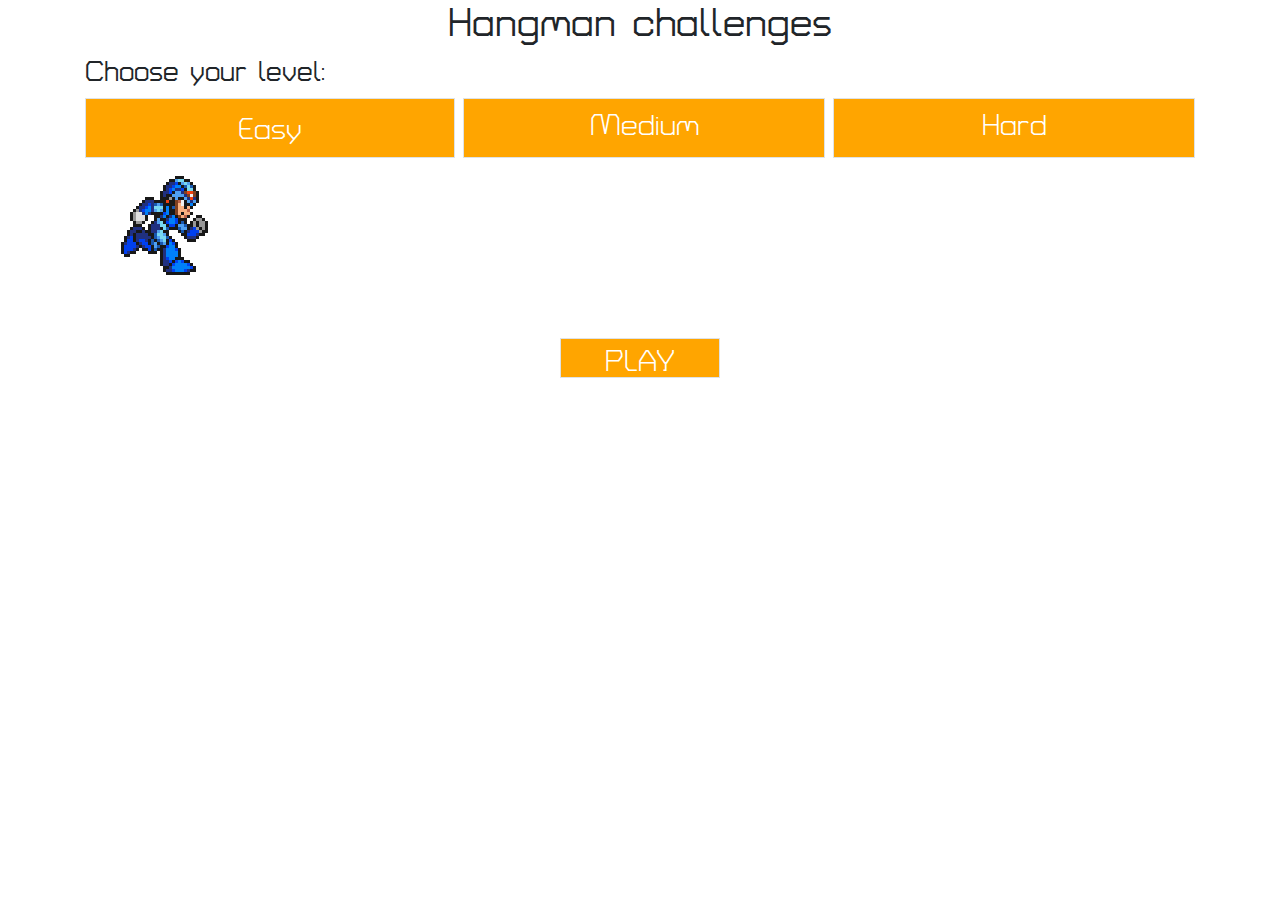
==== hangman2.html @ 10f0fee3 "add count, disabled button" ====
<!DOCTYPE html>
<html lang="en">

<head>
    <meta charset="UTF-8">
    <meta name="viewport" content="width=device-width, initial-scale=1.0">
    <meta http-equiv="X-UA-Compatible" content="ie=edge">

    <script src="https://code.jquery.com/jquery-3.4.1.min.js"
        integrity="sha256-CSXorXvZcTkaix6Yvo6HppcZGetbYMGWSFlBw8HfCJo=" crossorigin="anonymous"></script>

    <link
        href='https://fonts.googleapis.com/css?family=Turret+Road:200&text=Hangman%20Challenge&effect=font-effect-static'
        rel='stylesheet' type='text/css'>

    <link rel="stylesheet" href="https://stackpath.bootstrapcdn.com/bootstrap/4.3.1/css/bootstrap.min.css"
        integrity="sha384-ggOyR0iXCbMQv3Xipma34MD+dH/1fQ784/j6cY/iJTQUOhcWr7x9JvoRxT2MZw1T" crossorigin="anonymous">

    <link rel="stylesheet" href="hangman2_bootstrap.css">



    <title>Hangman fun game</title>

</head>


<body>
    <div class='container text-center'>
        <h1>Hangman challenges</h1>
    </div>

    <!-- game setting page -->

    <div id='game_setting'>
        <div class='container d-flex flex-column align-center'>
            <h3>Choose your level: </h3>

            <div class='container'>

                <div class='row'>
                    <div type='button' class='col text-center p-2 border level' id='easy'>
                        Easy
                    </div>
                    <div type='button' class='col text-center p-1 ml-2 border level' id='medium'>
                        Medium
                    </div>
                    <div type='button' class='col text-center p-1 ml-2 border level' id='hard'>
                        Hard
                    </div>
                </div>
            </div>

            <div class='container'>
                <img src='photos/Megamanx running-1.png.png'>
            </div>

            <div type='button' class='container text-center play mt-5 border' id='play_game_button'>
                PLAY
            </div>

        </div>


    </div>



    <!-- game container -->
    <div class='container' id='game_container' style="display:none">
        <div class='container animation border'>
            Box for the game animation
            <div id='count'></div>
            
        </div>

        <div class='container guessbox border'>

            <p id='chosen_word_display'>123</p>

        </div>

        <div class='container'>
            Display the alphabet collection
            <div class='row m-2'>
                <div class='col border text-center p-1 alphabet' id='id1'>A</div>
                <div class='col border text-center p-1 ml-1 alphabet'>B</div>
                <div class='col border text-center p-1 ml-1 alphabet'>C</div>
                <div class='col border text-center p-1 ml-1 alphabet'>D</div>
                <div class='col border text-center p-1 ml-1 alphabet'>E</div>
                <div class='col border text-center p-1 ml-1 alphabet'>F</div>
            </div>
            <div class='row m-2'>
                <div class='col border text-center p-1 alphabet'>G</div>
                <div class='col border text-center p-1 ml-1 alphabet'>H</div>
                <div class='col border text-center p-1 ml-1 alphabet'>I</div>
                <div class='col border text-center p-1 ml-1 alphabet'>J</div>
                <div class='col border text-center p-1 ml-1 alphabet'>K</div>
                <div class='col border text-center p-1 ml-1 alphabet'>L</div>
            </div>
            <div class='row m-2'>
                <div class='col border text-center p-1 alphabet'>M</div>
                <div class='col border text-center p-1 ml-1 alphabet'>N</div>
                <div class='col border text-center p-1 ml-1 alphabet'>O</div>
                <div class='col border text-center p-1 ml-1 alphabet'>P</div>
                <div class='col border text-center p-1 ml-1 alphabet'>Q</div>
                <div class='col border text-center p-1 ml-1 alphabet'>R</div>
            </div>
            <div class='row m-2'>
                <div class='col border text-center p-1 alphabet'>S</div>
                <div class='col border text-center p-1 ml-1 alphabet'>T</div>
                <div class='col border text-center p-1 ml-1 alphabet'>U</div>
                <div class='col border text-center p-1 ml-1 alphabet'>V</div>
                <div class='col border text-center p-1 ml-1 alphabet'>W</div>
                <div class='col border text-center p-1 ml-1 alphabet'>X</div>
            </div>
            <div class='row m-2'>
                <div class='col-2 border text-center p-1 alphabet'>Y</div>
                <div class='col-2 border text-center p-1 ml-1 alphabet'>Z</div>
            </div>
        </div>

        <div class='d-flex flex-row mb-2'>
            <div type='button' class='container text-center restart mt-5 border' id='restart_game_button'>
                Restart
            </div>

            <div type='button' class='container text-center refresh mt-5 border' id='refresh_game_button'>
                Refresh
            </div>

        </div>




    </div>


    </div>



    <script>

        /* get a word when player starts game
        https://www.wordsapi.com/#try
        https://developer.wordnik.com/docs#!/words/getRandomWord */

        /* how to read a txt file to Javascript ??? */

        let easy_word_list = ["able abc", "above abc", "abroad abc", "abuse abc"]
        let medium_word_list = ["abandon", "ability", "abortion", "absence", "absolute", "absorb"]
        let hard_word_list = ["absolutely", "academic"]
        let chosen_word = ''
        let hidden_word = ''

        let count = 0

        /*when users click on the level, get the min length varied from 5 , 8 and 13 for the API call
                default is 5 length*/
        let word_length = 5;

        $('#easy').click(function () {
            word_length = 5
        })

        $('#medium').click(function () {
            word_length = 7
        })

        $('#hard').click(function () {
            word_length = 13
        })

        /*after user choose level as easy, and click on play, generate a random word from the list easy*/
        function generate_word() {
            if (word_length = 5) {
                let random = Math.floor(Math.random() * easy_word_list.length) /*random between 0 and length*/
                chosen_word = easy_word_list[random].toLowerCase();
            } else if (word_length = 7) {
                let random = Math.floor(Math.random() * medium_word_list.length) /*random between 0 and length*/
                chosen_word = medium_word_list[random].toLowerCase();
            } else {
                let random = Math.floor(Math.random() * hard_word_list.length) /*random between 0 and length*/
                chosen_word = hard_word_list[random].toLowerCase();
            }
        }

        
        /* display the chosen word in the guess box  */
        function display_word() {
            hidden_word = chosen_word.replace(/\w/g, '_');
            $("#chosen_word_display").text(hidden_word)
        }

        /*when the button play is clicked, hidden the settting game page and display another page, choose the word*/

        $("#play_game_button").click(function () {
            $("#game_setting").hide();
            $("#game_container").show();
            generate_word();
            display_word();

            let new_hidden_word = [...hidden_word]

            console.log(new_hidden_word)

            $(".alphabet").click(function () {
                console.log(new_hidden_word)
                disabled = $(this).attr("disabled")   
                console.log(disabled)
    
                          

                if (count < 10) {

                    if (($(this).attr("disabled")) == undefined) {
                        count++;
                        $('#count').html(`<h1 id ='count'>${10 - count}</h1>`)
                    }
                    
                    $(this).css("background-color", "gray");
                    $(this).attr("disabled", true);
                    guess_letter = $(this).text().toLowerCase()

                    for (i = 0; i < chosen_word.length; i++) {
                        if (chosen_word[i] == guess_letter) {
                            new_hidden_word[i] = guess_letter
                        }
                    }
                    console.log(new_hidden_word)

                    $("#chosen_word_display").text(new_hidden_word.join(''))

                } else {
                    alert('You run out of guesses!')
                }




            })
        })

        $("#restart_game_button").click(function () {
            $("#game_setting").show();
            $("#game_container").hide()
        })

        $("#refresh_game_button").click(function () {
            generate_word();
            /* #avoid same word need to be done */
        })


        /*when user click on the letter, do the comparison with the chosen word*/













    </script>




    <script src="https://code.jquery.com/jquery-3.3.1.slim.min.js"
        integrity="sha384-q8i/X+965DzO0rT7abK41JStQIAqVgRVzpbzo5smXKp4YfRvH+8abtTE1Pi6jizo"
        crossorigin="anonymous"></script>
    <script src="https://cdnjs.cloudflare.com/ajax/libs/popper.js/1.14.7/umd/popper.min.js"
        integrity="sha384-UO2eT0CpHqdSJQ6hJty5KVphtPhzWj9WO1clHTMGa3JDZwrnQq4sF86dIHNDz0W1"
        crossorigin="anonymous"></script>
    <script src="https://stackpath.bootstrapcdn.com/bootstrap/4.3.1/js/bootstrap.min.js"
        integrity="sha384-JjSmVgyd0p3pXB1rRibZUAYoIIy6OrQ6VrjIEaFf/nJGzIxFDsf4x0xIM+B07jRM"
        crossorigin="anonymous"></script>

</body>


</html>
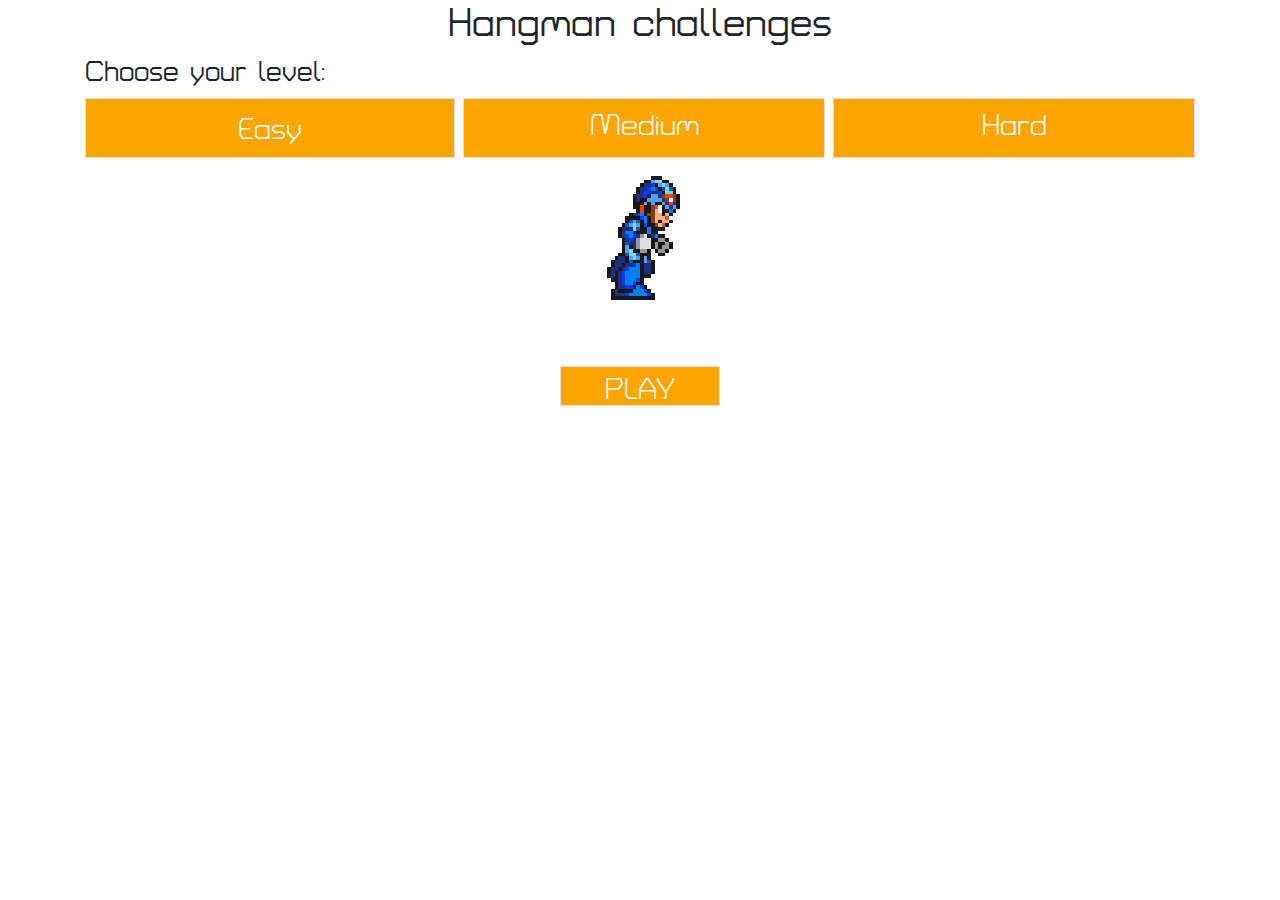
==== commit a686fbfa: "correct the counter times, put the sprite animation" ====
--- a/hangman2.html
+++ b/hangman2.html
@@ -51,8 +51,9 @@
                 </div>
             </div>
 
-            <div class='container'>
-                <img src='photos/Megamanx running-1.png.png'>
+            <div class='container text-center'>
+                <img src='photos/Megamanx running gif.gif'>
+
             </div>
 
             <div type='button' class='container text-center play mt-5 border' id='play_game_button'>
@@ -70,8 +71,13 @@
     <div class='container' id='game_container' style="display:none">
         <div class='container animation border'>
             Box for the game animation
-            <div id='count'></div>
-            
+            <div id='count'>
+                <h1>10 steps to die</h1>
+            </div>
+            <canvas id='canvas' width='1200' height='264'></canvas>
+            <button onclick="animate_1_step()">Move</button>
+            <button onclick="stopAnimate()">Stop</button>
+
         </div>
 
         <div class='container guessbox border'>
@@ -83,40 +89,40 @@
         <div class='container'>
             Display the alphabet collection
             <div class='row m-2'>
-                <div class='col border text-center p-1 alphabet' id='id1'>A</div>
-                <div class='col border text-center p-1 ml-1 alphabet'>B</div>
-                <div class='col border text-center p-1 ml-1 alphabet'>C</div>
-                <div class='col border text-center p-1 ml-1 alphabet'>D</div>
-                <div class='col border text-center p-1 ml-1 alphabet'>E</div>
-                <div class='col border text-center p-1 ml-1 alphabet'>F</div>
-            </div>
-            <div class='row m-2'>
-                <div class='col border text-center p-1 alphabet'>G</div>
-                <div class='col border text-center p-1 ml-1 alphabet'>H</div>
-                <div class='col border text-center p-1 ml-1 alphabet'>I</div>
-                <div class='col border text-center p-1 ml-1 alphabet'>J</div>
-                <div class='col border text-center p-1 ml-1 alphabet'>K</div>
-                <div class='col border text-center p-1 ml-1 alphabet'>L</div>
-            </div>
-            <div class='row m-2'>
-                <div class='col border text-center p-1 alphabet'>M</div>
-                <div class='col border text-center p-1 ml-1 alphabet'>N</div>
-                <div class='col border text-center p-1 ml-1 alphabet'>O</div>
-                <div class='col border text-center p-1 ml-1 alphabet'>P</div>
-                <div class='col border text-center p-1 ml-1 alphabet'>Q</div>
-                <div class='col border text-center p-1 ml-1 alphabet'>R</div>
-            </div>
-            <div class='row m-2'>
-                <div class='col border text-center p-1 alphabet'>S</div>
-                <div class='col border text-center p-1 ml-1 alphabet'>T</div>
-                <div class='col border text-center p-1 ml-1 alphabet'>U</div>
-                <div class='col border text-center p-1 ml-1 alphabet'>V</div>
-                <div class='col border text-center p-1 ml-1 alphabet'>W</div>
-                <div class='col border text-center p-1 ml-1 alphabet'>X</div>
-            </div>
-            <div class='row m-2'>
-                <div class='col-2 border text-center p-1 alphabet'>Y</div>
-                <div class='col-2 border text-center p-1 ml-1 alphabet'>Z</div>
+                <div class='col button active border text-center p-1 alphabet' id='id1'>A</div>
+                <div class='col button active border text-center p-1 ml-1 alphabet'>B</div>
+                <div class='col button active border text-center p-1 ml-1 alphabet'>C</div>
+                <div class='col button active border text-center p-1 ml-1 alphabet'>D</div>
+                <div class='col button active border text-center p-1 ml-1 alphabet'>E</div>
+                <div class='col button active border text-center p-1 ml-1 alphabet'>F</div>
+            </div>
+            <div class='row m-2'>
+                <div class='col button active border text-center p-1 alphabet'>G</div>
+                <div class='col button active border text-center p-1 ml-1 alphabet'>H</div>
+                <div class='col button active border text-center p-1 ml-1 alphabet'>I</div>
+                <div class='col button active border text-center p-1 ml-1 alphabet'>J</div>
+                <div class='col button active border text-center p-1 ml-1 alphabet'>K</div>
+                <div class='col button active border text-center p-1 ml-1 alphabet'>L</div>
+            </div>
+            <div class='row m-2'>
+                <div class='col button active border text-center p-1 alphabet'>M</div>
+                <div class='col button active border text-center p-1 ml-1 alphabet'>N</div>
+                <div class='col button active border text-center p-1 ml-1 alphabet'>O</div>
+                <div class='col button active border text-center p-1 ml-1 alphabet'>P</div>
+                <div class='col button active border text-center p-1 ml-1 alphabet'>Q</div>
+                <div class='col button active border text-center p-1 ml-1 alphabet'>R</div>
+            </div>
+            <div class='row m-2'>
+                <div class='col button active border text-center p-1 alphabet'>S</div>
+                <div class='col button active border text-center p-1 ml-1 alphabet'>T</div>
+                <div class='col button active border text-center p-1 ml-1 alphabet'>U</div>
+                <div class='col button active border text-center p-1 ml-1 alphabet'>V</div>
+                <div class='col button active border text-center p-1 ml-1 alphabet'>W</div>
+                <div class='col button active border text-center p-1 ml-1 alphabet'>X</div>
+            </div>
+            <div class='row m-2'>
+                <div class='col-2 button active border text-center p-1 alphabet'>Y</div>
+                <div class='col-2 button active border text-center p-1 ml-1 alphabet'>Z</div>
             </div>
         </div>
 
@@ -154,12 +160,12 @@
         let hard_word_list = ["absolutely", "academic"]
         let chosen_word = ''
         let hidden_word = ''
-
+        let new_hidden_word = ''
         let count = 0
+        let word_length = 5;
 
         /*when users click on the level, get the min length varied from 5 , 8 and 13 for the API call
                 default is 5 length*/
-        let word_length = 5;
 
         $('#easy').click(function () {
             word_length = 5
@@ -179,94 +185,189 @@
                 let random = Math.floor(Math.random() * easy_word_list.length) /*random between 0 and length*/
                 chosen_word = easy_word_list[random].toLowerCase();
             } else if (word_length = 7) {
-                let random = Math.floor(Math.random() * medium_word_list.length) /*random between 0 and length*/
+                let random = Math.floor(Math.random() * medium_word_list.length)
                 chosen_word = medium_word_list[random].toLowerCase();
             } else {
-                let random = Math.floor(Math.random() * hard_word_list.length) /*random between 0 and length*/
+                let random = Math.floor(Math.random() * hard_word_list.length)
                 chosen_word = hard_word_list[random].toLowerCase();
             }
         }
 
-        
+
         /* display the chosen word in the guess box  */
         function display_word() {
             hidden_word = chosen_word.replace(/\w/g, '_');
             $("#chosen_word_display").text(hidden_word)
         }
 
+        /*check results*/
+        function check_result(array) {
+            if (array.includes('_') == false) {
+                return true
+            } else {
+                return false
+            }
+        }
+
+
         /*when the button play is clicked, hidden the settting game page and display another page, choose the word*/
+        function play_game() {
+            new_hidden_word = [...hidden_word]
+
+            $(".alphabet").click(function () {
+
+                disabled = $(this).hasClass("active")
+
+                if (count < 10) {
+
+                    $(this).css("background-color", "gray");
+                    $(this).removeClass("active");
+                    $(this).addClass("inactive");
+                    guess_letter = $(this).text().toLowerCase()
+
+                    /* if (disabled == true) {
+                        if (chosen_word.includes(guess_letter) == false) {
+                            count++;
+                            $('#count').html(`<h1>${10 - count} steps to die</h1>`);
+                        }
+                    } */
+
+                    if (disabled == true && chosen_word.includes(guess_letter) == false) {
+                            count++;
+                            $('#count').html(`<h1>${10 - count} steps to die</h1>`);
+                            animate_1_step();
+                    }
+
+                    for (i = 0; i < chosen_word.length; i++) {
+                        if (chosen_word[i] == guess_letter) {
+                            new_hidden_word[i] = guess_letter
+                        }
+                    }
+
+                    $("#chosen_word_display").text(new_hidden_word.join(''))
+
+                    if (check_result(new_hidden_word) == true) {
+                        alert('You have guessed it right bitch!');
+                        new_hidden_word = '';
+                    }
+
+                } else {
+                    $('#count').html(`<h1>Sorry to see you die bitch</h1>`);
+                    alert('Die in hell!');
+                }
+
+            }
+            )
+
+        }
+
+        function reset_game() {
+            count = 0;
+            $('#count').html(`<h1>${10 - count} times</h1>`);
+            chosen_word = '';
+            hidden_word = '';
+
+            $(".alphabet").each(function () {
+                console.log('each')
+                if ($(this).hasClass('inactive') == true) {
+                    $(this).css("background-color", "orange");
+                    $(this).removeClass('inactive')
+                    $(this).addClass('active')
+                }
+            })
+
+        }
+
 
         $("#play_game_button").click(function () {
             $("#game_setting").hide();
             $("#game_container").show();
             generate_word();
             display_word();
-
-            let new_hidden_word = [...hidden_word]
-
-            console.log(new_hidden_word)
-
-            $(".alphabet").click(function () {
-                console.log(new_hidden_word)
-                disabled = $(this).attr("disabled")   
-                console.log(disabled)
-    
-                          
-
-                if (count < 10) {
-
-                    if (($(this).attr("disabled")) == undefined) {
-                        count++;
-                        $('#count').html(`<h1 id ='count'>${10 - count}</h1>`)
-                    }
-                    
-                    $(this).css("background-color", "gray");
-                    $(this).attr("disabled", true);
-                    guess_letter = $(this).text().toLowerCase()
-
-                    for (i = 0; i < chosen_word.length; i++) {
-                        if (chosen_word[i] == guess_letter) {
-                            new_hidden_word[i] = guess_letter
-                        }
-                    }
-                    console.log(new_hidden_word)
-
-                    $("#chosen_word_display").text(new_hidden_word.join(''))
-
-                } else {
-                    alert('You run out of guesses!')
-                }
-
-
-
-
-            })
+            play_game();
         })
 
         $("#restart_game_button").click(function () {
             $("#game_setting").show();
-            $("#game_container").hide()
+            $("#game_container").hide();
+            reset_game();
         })
 
         $("#refresh_game_button").click(function () {
+            reset_game();
             generate_word();
-            /* #avoid same word need to be done */
-        })
-
-
-        /*when user click on the letter, do the comparison with the chosen word*/
-
-
-
-
-
-
-
-
-
-
-
-
+            display_word();
+            play_game();
+        })
+
+        //ANIMATION PART
+        //use this variable to clear the setInterval
+        let tID
+
+        /* position of canvas where we want to draw our sprite */
+        let canvasWidth = 1400;
+        let canvasHeight = 264;
+
+        //the position where the frame will be drawn
+        let x = 0;
+        let y = 0;
+
+        // to define from where in the canvas we will starting to draw the frame
+        let srcX;
+        let srcY;
+
+        //sprite image width and height
+        let spriteWidth = 2112;
+        let spriteHeight = 264;
+
+        //frame counts
+        let curFrame = 0;
+        let frameCount = 8;
+
+        let rows = 1;
+        let cols = 8;
+
+        //widht and height of each frame
+        let width = spriteWidth / cols;
+        let height = spriteHeight / rows;
+
+        //get the canvas element from HTML to draw an image
+        let canvas = document.getElementById('canvas');
+        canvas.width = canvasWidth;
+        canvas.height = canvasHeight;
+        let ctx = canvas.getContext('2d'); //context to get the 2d drawing
+
+        //create an image
+        let character = new Image();
+        character.src = 'photos/Megamanx running.png'
+
+        function updateFrame() {
+            curFrame = ++curFrame % cols; //update the frame count, currFrame %8 will rotate from 1 to 8
+            srcX = curFrame * width
+            srcY = 0;
+            ctx.clearRect(x, y, width, height)
+        }
+
+
+        //call the function draw in the interval to create the illusion
+        function animate_1_step() {
+            tID = setInterval(draw, 100);
+            setTimeout(() => {
+                clearInterval(tID)
+            }, 1000);
+        }
+
+
+        function draw() {
+            x += 9;
+            updateFrame();
+            ctx.drawImage(character, srcX, srcY, width, height, x, y, width, height);
+        }
+
+        // stop the animation
+        function stopAnimate() {
+            clearInterval(tID)
+        }
 
     </script>
 
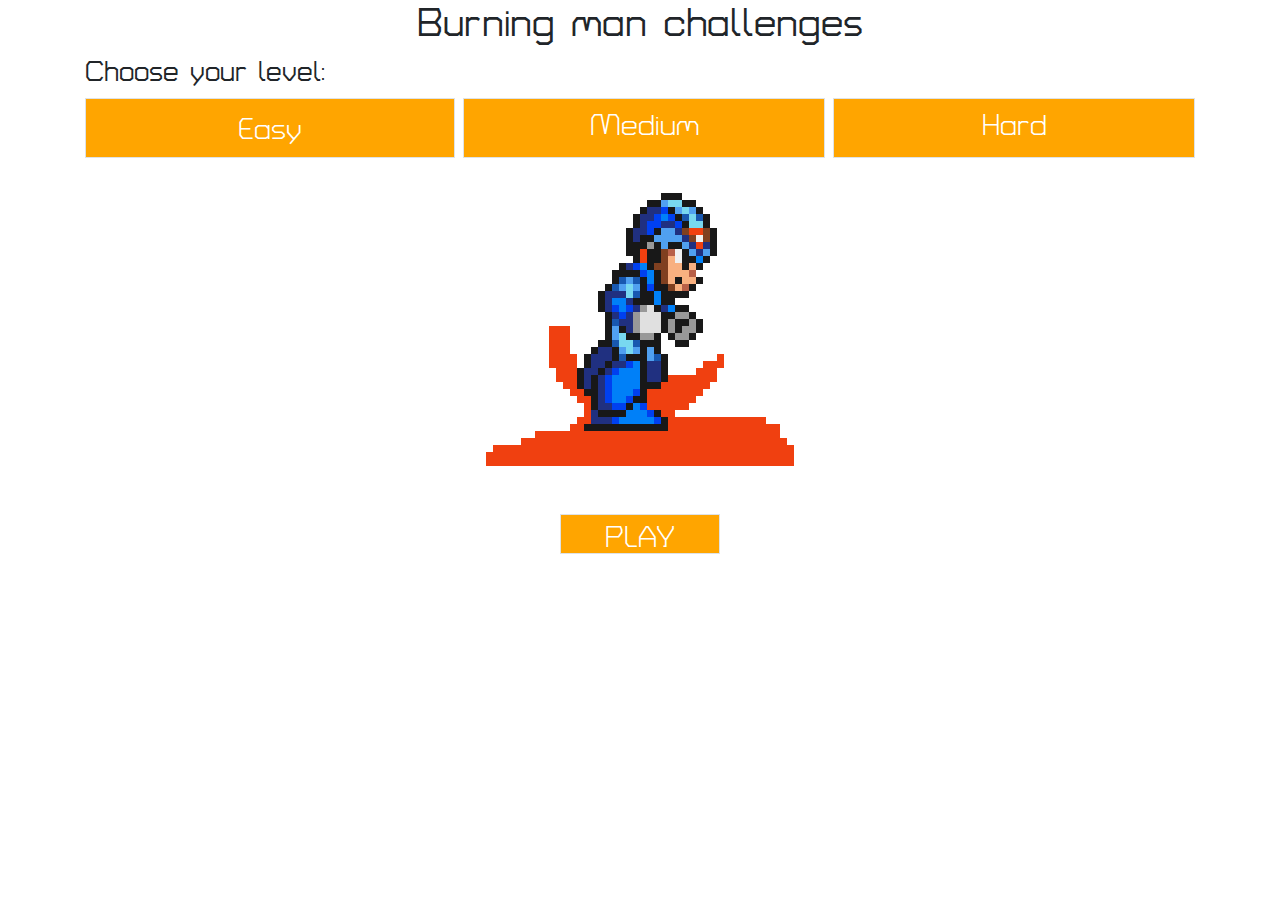
==== commit 3114de35: "adding animation for burning and running" ====
--- a/hangman2.html
+++ b/hangman2.html
@@ -27,7 +27,7 @@
 
 <body>
     <div class='container text-center'>
-        <h1>Hangman challenges</h1>
+        <h1>Burning man challenges</h1>
     </div>
 
     <!-- game setting page -->
@@ -52,7 +52,8 @@
             </div>
 
             <div class='container text-center'>
-                <img src='photos/Megamanx running gif.gif'>
+                <img src='photos\Megamanx running burning.gif'>
+
 
             </div>
 
@@ -70,14 +71,13 @@
     <!-- game container -->
     <div class='container' id='game_container' style="display:none">
         <div class='container animation border'>
-            Box for the game animation
+
             <div id='count'>
                 <h1>10 steps to die</h1>
             </div>
-            <canvas id='canvas' width='1200' height='264'></canvas>
-            <button onclick="animate_1_step()">Move</button>
-            <button onclick="stopAnimate()">Stop</button>
-
+            <canvas id='canvas'></canvas>
+            <button onclick="burning_movement()">Falling</button>
+            <button onclick="walking_movement()">Walking</button>
         </div>
 
         <div class='container guessbox border'>
@@ -218,7 +218,7 @@
 
                 disabled = $(this).hasClass("active")
 
-                if (count < 10) {
+                if (count < 9) {
 
                     $(this).css("background-color", "gray");
                     $(this).removeClass("active");
@@ -233,9 +233,9 @@
                     } */
 
                     if (disabled == true && chosen_word.includes(guess_letter) == false) {
-                            count++;
-                            $('#count').html(`<h1>${10 - count} steps to die</h1>`);
-                            animate_1_step();
+                        count++;
+                        $('#count').html(`<h1>${10 - count} steps to die</h1>`);
+                        walking_movement();
                     }
 
                     for (i = 0; i < chosen_word.length; i++) {
@@ -252,8 +252,16 @@
                     }
 
                 } else {
-                    $('#count').html(`<h1>Sorry to see you die bitch</h1>`);
-                    alert('Die in hell!');
+
+                    if (check_result(new_hidden_word) == true) {
+                        alert('You have guessed it right bitch!');
+                        new_hidden_word = '';
+                    } else {
+                        $('#count').html(`<h1>Sorry to see you die bitch</h1>`);
+                        burning_movement();
+                        alert('Die in hell!');
+
+                    }
                 }
 
             }
@@ -306,7 +314,7 @@
 
         /* position of canvas where we want to draw our sprite */
         let canvasWidth = 1400;
-        let canvasHeight = 264;
+        let canvasHeight = 270;
 
         //the position where the frame will be drawn
         let x = 0;
@@ -317,15 +325,15 @@
         let srcY;
 
         //sprite image width and height
-        let spriteWidth = 2112;
-        let spriteHeight = 264;
+        let spriteWidth = 1350;
+        let spriteHeight = 270;
 
         //frame counts
         let curFrame = 0;
-        let frameCount = 8;
-
-        let rows = 1;
-        let cols = 8;
+        let frameCount = 10;
+
+        let cols = 10;
+        let rows = 2;
 
         //widht and height of each frame
         let width = spriteWidth / cols;
@@ -339,18 +347,53 @@
 
         //create an image
         let character = new Image();
-        character.src = 'photos/Megamanx running.png'
+        character.src = "photos/Megamanx running (5).png"
+
+
+        //The 0th (first) row is for the walking movement
+        let burning = 0;
+        //1st (second) row for the falling movement (counting the index from 0)
+        let falling = 1;
+
+        let move_burning = false
+
+        function walking_movement() {
+            move_burning = false;
+
+            tID = setInterval(draw, 100);
+
+            setTimeout(() => {
+                clearInterval(tID)
+            }, 1000);
+        }
+
+        function burning_movement() {
+            console.log('burning')
+            move_burning = true;
+            tID = setInterval(draw, 100);
+            setTimeout(() => {
+                clearInterval(tID)
+            }, 10000);
+        }
 
         function updateFrame() {
+
             curFrame = ++curFrame % cols; //update the frame count, currFrame %8 will rotate from 1 to 8
-            srcX = curFrame * width
-            srcY = 0;
-            ctx.clearRect(x, y, width, height)
-        }
-
-
-        //call the function draw in the interval to create the illusion
-        function animate_1_step() {
+            //Calculating the x coordinate for spritesheet 
+            srcX = curFrame * width;
+
+            if (move_burning) {
+                srcY = falling * height // for walking, scrY is 0, for falling, srcy is the hiehgt
+            } else {
+                x += 5;
+                srcY = burning * height
+            };
+            ctx.clearRect(x, y, width, height);
+        }
+
+
+        function animate_stop() {
+            console.log('animate_stop')
             tID = setInterval(draw, 100);
             setTimeout(() => {
                 clearInterval(tID)
@@ -359,14 +402,9 @@
 
 
         function draw() {
-            x += 9;
+            console.log('draw')
             updateFrame();
             ctx.drawImage(character, srcX, srcY, width, height, x, y, width, height);
-        }
-
-        // stop the animation
-        function stopAnimate() {
-            clearInterval(tID)
         }
 
     </script>
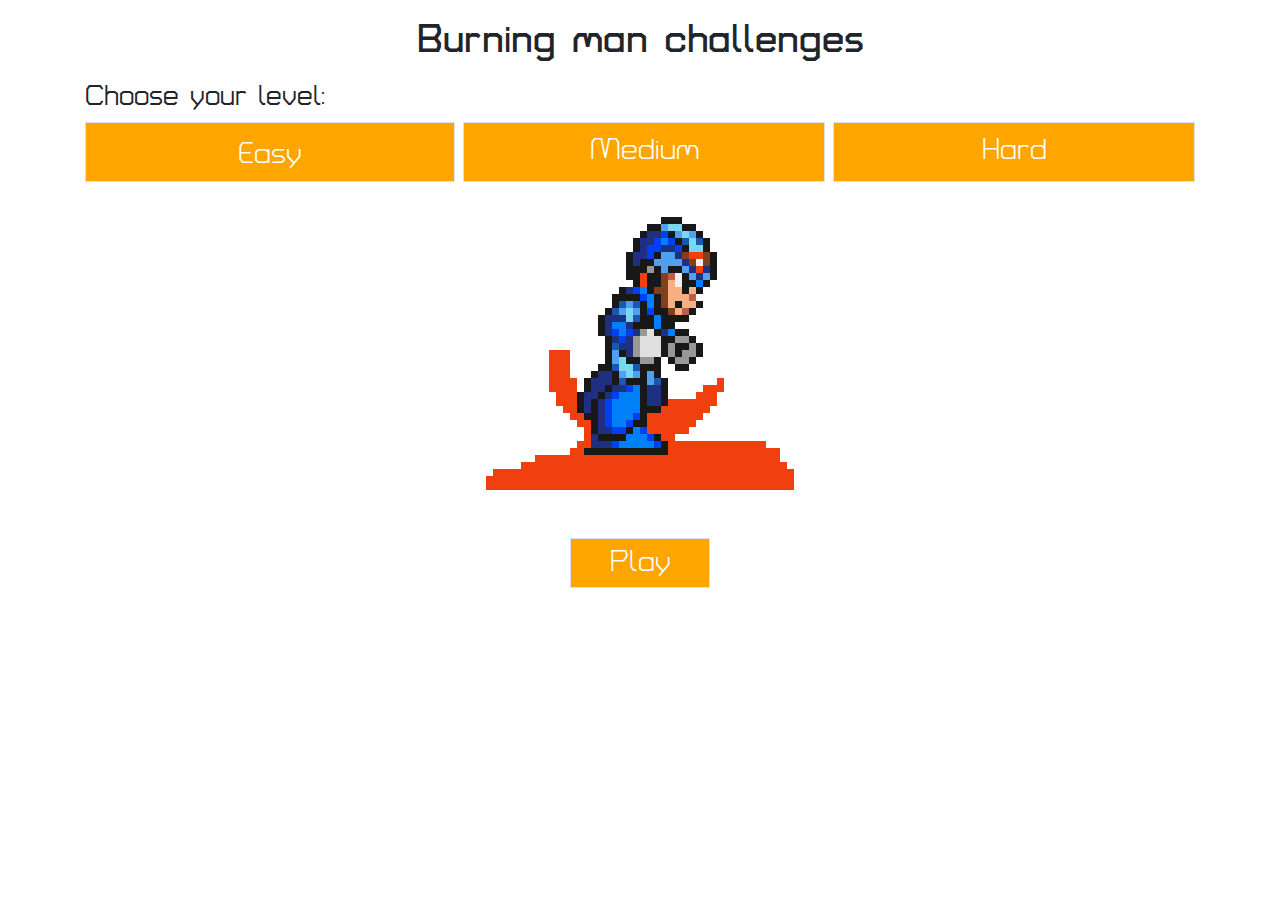
==== commit 2f970721: "Design the front page" ====
--- a/hangman2.html
+++ b/hangman2.html
@@ -27,7 +27,7 @@
 
 <body>
     <div class='container text-center'>
-        <h1>Burning man challenges</h1>
+        <h1 id = 'header'>Burning man challenges</h1>
     </div>
 
     <!-- game setting page -->
@@ -39,13 +39,13 @@
             <div class='container'>
 
                 <div class='row'>
-                    <div type='button' class='col text-center p-2 border level' id='easy'>
+                    <div type='button' class='col text-center p-2 border level' id='easy' title='Number of characters between 1 to 5'>
                         Easy
                     </div>
-                    <div type='button' class='col text-center p-1 ml-2 border level' id='medium'>
+                    <div type='button' class='col text-center p-1 ml-2 border level' id='medium' title='Number of characters between 6 to 8'>
                         Medium
                     </div>
-                    <div type='button' class='col text-center p-1 ml-2 border level' id='hard'>
+                    <div type='button' class='col text-center p-1 ml-2 border level' id='hard' title = 'Number of characters between 9 to 13'>
                         Hard
                     </div>
                 </div>
@@ -58,7 +58,7 @@
             </div>
 
             <div type='button' class='container text-center play mt-5 border' id='play_game_button'>
-                PLAY
+                Play
             </div>
 
         </div>
@@ -71,23 +71,22 @@
     <!-- game container -->
     <div class='container' id='game_container' style="display:none">
         <div class='container animation border'>
-
             <div id='count'>
-                <h1>10 steps to die</h1>
+                <h1>Run away from the flame, be faster...10</h1>
             </div>
             <canvas id='canvas'></canvas>
-            <button onclick="burning_movement()">Falling</button>
-            <button onclick="walking_movement()">Walking</button>
+            <button id ='burning_button' onclick="burning_yourself()" style="width:200px">Burn yourself!</button>
+            <!-- <button onclick="walking_movement()">Walking</button> -->
         </div>
 
-        <div class='container guessbox border'>
+        <div class='container guessbox'>
 
             <p id='chosen_word_display'>123</p>
 
         </div>
 
         <div class='container'>
-            Display the alphabet collection
+            Choose the character below: 
             <div class='row m-2'>
                 <div class='col button active border text-center p-1 alphabet' id='id1'>A</div>
                 <div class='col button active border text-center p-1 ml-1 alphabet'>B</div>
@@ -212,6 +211,9 @@
 
         /*when the button play is clicked, hidden the settting game page and display another page, choose the word*/
         function play_game() {
+            //draw the first image
+            initial_character_image();
+
             new_hidden_word = [...hidden_word]
 
             $(".alphabet").click(function () {
@@ -225,16 +227,11 @@
                     $(this).addClass("inactive");
                     guess_letter = $(this).text().toLowerCase()
 
-                    /* if (disabled == true) {
-                        if (chosen_word.includes(guess_letter) == false) {
-                            count++;
-                            $('#count').html(`<h1>${10 - count} steps to die</h1>`);
-                        }
-                    } */
 
                     if (disabled == true && chosen_word.includes(guess_letter) == false) {
                         count++;
-                        $('#count').html(`<h1>${10 - count} steps to die</h1>`);
+                        $('#count').html(`<h1>Run away from the flame, be faster...${10 - count}</h1>`);
+                        //animation
                         walking_movement();
                     }
 
@@ -258,6 +255,7 @@
                         new_hidden_word = '';
                     } else {
                         $('#count').html(`<h1>Sorry to see you die bitch</h1>`);
+                        //animation
                         burning_movement();
                         alert('Die in hell!');
 
@@ -302,6 +300,7 @@
         })
 
         $("#refresh_game_button").click(function () {
+            clearcanvas();
             reset_game();
             generate_word();
             display_word();
@@ -314,7 +313,7 @@
 
         /* position of canvas where we want to draw our sprite */
         let canvasWidth = 1400;
-        let canvasHeight = 270;
+        let canvasHeight = 160;
 
         //the position where the frame will be drawn
         let x = 0;
@@ -349,6 +348,22 @@
         let character = new Image();
         character.src = "photos/Megamanx running (5).png"
 
+        //create initial image on canvas
+        let initial_character = new Image();
+        initial_character.src = 'photos/standaloneman.png';
+        function initial_character_image() {
+            ctx.drawImage(initial_character, 0, 0, 270, 135);
+        }
+        function clear_initial_character() {
+            ctx.clearRect(0,0,270,135)
+        }
+
+        function clearcanvas() {
+            ctx.clearRect(0,0,270,1350)
+
+        }
+
+
 
         //The 0th (first) row is for the walking movement
         let burning = 0;
@@ -358,6 +373,8 @@
         let move_burning = false
 
         function walking_movement() {
+            clear_initial_character();
+
             move_burning = false;
 
             tID = setInterval(draw, 100);
@@ -368,16 +385,27 @@
         }
 
         function burning_movement() {
+            clear_initial_character();
             console.log('burning')
             move_burning = true;
             tID = setInterval(draw, 100);
             setTimeout(() => {
                 clearInterval(tID)
-            }, 10000);
+            }, 5000);
+        }
+
+        function burning_yourself() {
+            clear_initial_character();
+            console.log('burning')
+            move_burning = true;
+            tID = setInterval(draw, 100);
+            setTimeout(() => {
+                clearInterval(tID)
+            }, 1000);
         }
 
         function updateFrame() {
-
+    
             curFrame = ++curFrame % cols; //update the frame count, currFrame %8 will rotate from 1 to 8
             //Calculating the x coordinate for spritesheet 
             srcX = curFrame * width;
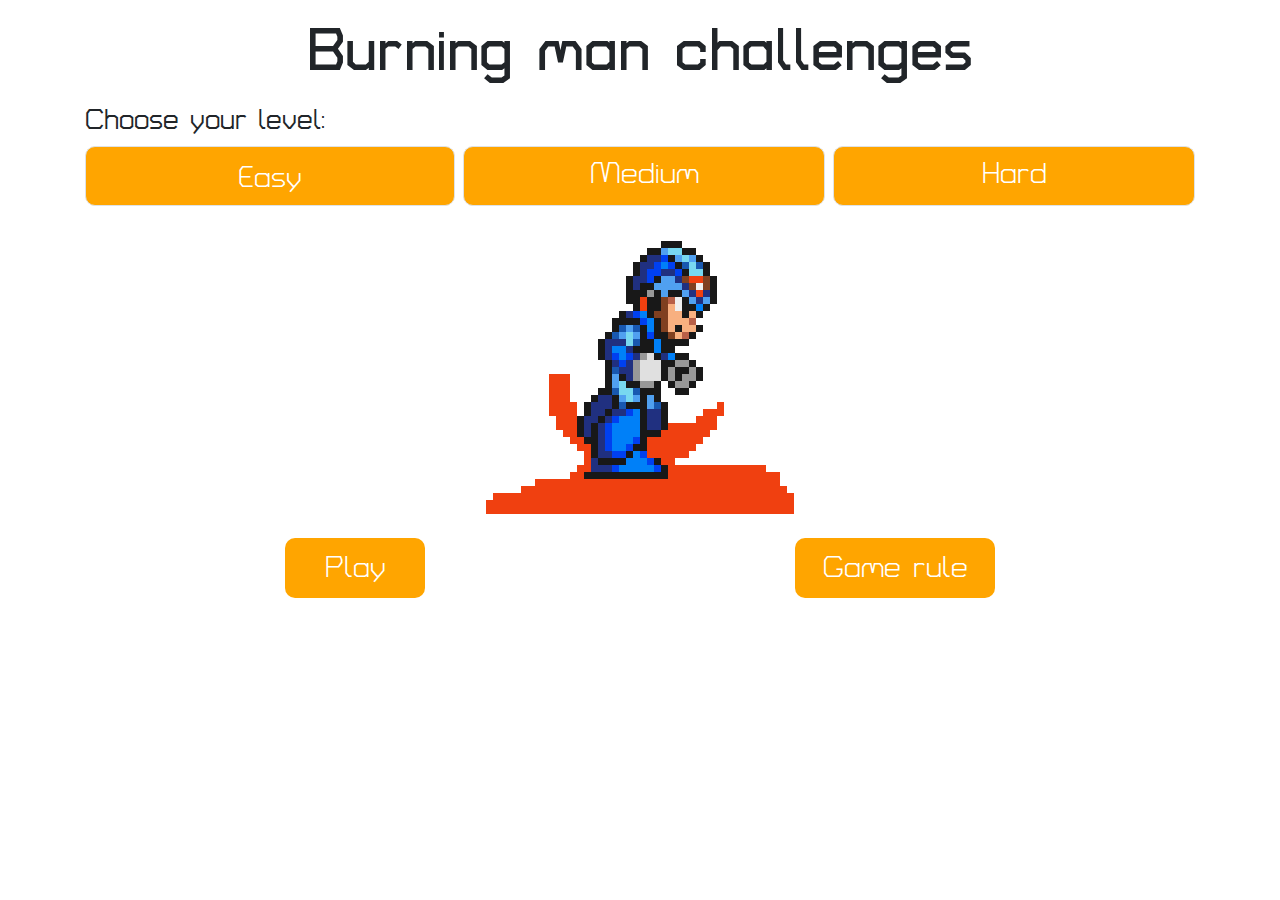
==== commit 963a3320: "polishing the pages" ====
--- a/hangman2.html
+++ b/hangman2.html
@@ -27,25 +27,29 @@
 
 <body>
     <div class='container text-center'>
-        <h1 id = 'header'>Burning man challenges</h1>
+        <h1 id='header'>Burning man challenges</h1>
     </div>
 
     <!-- game setting page -->
 
     <div id='game_setting'>
         <div class='container d-flex flex-column align-center'>
+       
             <h3>Choose your level: </h3>
 
             <div class='container'>
 
                 <div class='row'>
-                    <div type='button' class='col text-center p-2 border level' id='easy' title='Number of characters between 1 to 5'>
+                    <div type='button' class='col text-center p-2 border level' id='easy'
+                        title='Number of characters between 1 to 5'>
                         Easy
                     </div>
-                    <div type='button' class='col text-center p-1 ml-2 border level' id='medium' title='Number of characters between 6 to 8'>
+                    <div type='button' class='col text-center p-1 ml-2 border level' id='medium'
+                        title='Number of characters between 6 to 8'>
                         Medium
                     </div>
-                    <div type='button' class='col text-center p-1 ml-2 border level' id='hard' title = 'Number of characters between 9 to 13'>
+                    <div type='button' class='col text-center p-1 ml-2 border level' id='hard'
+                        title='Number of characters between 9 to 13'>
                         Hard
                     </div>
                 </div>
@@ -56,10 +60,41 @@
 
 
             </div>
-
-            <div type='button' class='container text-center play mt-5 border' id='play_game_button'>
-                Play
-            </div>
+            <div class='container d-flex justify-content-around mt-4'>
+
+                <!-- <div type='button' class='container text-center play mt-5 border' id='play_game_button'>
+                    Play
+                </div>
+                <div type='button' class='container text-center mt-5 border' id='game_rule_button'>
+                    Rule
+                </div> -->
+
+
+
+                <button type="button" class="btn" id='play_game_button'>Play</button>
+
+                <button type="button" class='btn' data-toggle="modal" data-target=".bd-example-modal-lg"
+                    id='game_rule_button'>Game rule</button>
+
+                <div class="modal fade bd-example-modal-lg" tabindex="-1">
+                    <div class="modal-dialog modal-lg">
+                        <div class="modal-content p-2">
+                            <h3>Save your Megaman: </h3>
+                            <ul>
+                                <li>Choose the level of difficulties, which determines the number of letters, hover over each level to know more</li>
+                                <li>Each word has 10 guesses</li>
+                                <li>Once you guess wrongly, your Megaman will be 1 step closer to burning</li>
+                                <li>After 10 guesses, if you still can not figure it out, your Megaman will be burnt</li>
+                            </ul>
+                            
+                        </div>
+                    </div>
+                </div>
+
+
+
+            </div>
+
 
         </div>
 
@@ -70,12 +105,12 @@
 
     <!-- game container -->
     <div class='container' id='game_container' style="display:none">
-        <div class='container animation border'>
+        <div class='container animation'>
             <div id='count'>
-                <h1>Run away from the flame, be faster...10</h1>
+                <h1>Guess it right in 10 guesses to not get burned ...<strong>10</strong></h1>
             </div>
             <canvas id='canvas'></canvas>
-            <button id ='burning_button' onclick="burning_yourself()" style="width:200px">Burn yourself!</button>
+            <button id='burning_button' onclick="burning_yourself()" style="width:200px">Burn yourself!</button>
             <!-- <button onclick="walking_movement()">Walking</button> -->
         </div>
 
@@ -86,7 +121,7 @@
         </div>
 
         <div class='container'>
-            Choose the character below: 
+            Choose the character below:
             <div class='row m-2'>
                 <div class='col button active border text-center p-1 alphabet' id='id1'>A</div>
                 <div class='col button active border text-center p-1 ml-1 alphabet'>B</div>
@@ -230,7 +265,9 @@
 
                     if (disabled == true && chosen_word.includes(guess_letter) == false) {
                         count++;
-                        $('#count').html(`<h1>Run away from the flame, be faster...${10 - count}</h1>`);
+                        /* $('#count').html(`<h1>Run away from the flame, be faster...${10 - count}</h1>`); */
+                        $('#count').html(`<h1>Guess it right in 10 guesses to not get burned ...<strong>${10 - count}</strong></h1>`);
+                        
                         //animation
                         walking_movement();
                     }
@@ -244,20 +281,20 @@
                     $("#chosen_word_display").text(new_hidden_word.join(''))
 
                     if (check_result(new_hidden_word) == true) {
-                        alert('You have guessed it right bitch!');
+                        $('#count').html(`<h1>.<strong>You have guessed it right bitch!. If you want, you still can burn yourself :</strong></h1>`);
                         new_hidden_word = '';
                     }
 
                 } else {
 
                     if (check_result(new_hidden_word) == true) {
-                        alert('You have guessed it right bitch!');
+                        $('#count').html(`<h1>.<strong>You have guessed it right bitch!. If you want, you still can burn yourself :)</strong></h1>`);
                         new_hidden_word = '';
                     } else {
-                        $('#count').html(`<h1>Sorry to see you die bitch</h1>`);
+                        $('#count').html(`<h1>Sorry to see you die bitch haha</h1>`);
                         //animation
-                        burning_movement();
-                        alert('Die in hell!');
+                        burning_movement();        
+                       
 
                     }
                 }
@@ -294,6 +331,7 @@
         })
 
         $("#restart_game_button").click(function () {
+            clearcanvas();
             $("#game_setting").show();
             $("#game_container").hide();
             reset_game();
@@ -355,11 +393,11 @@
             ctx.drawImage(initial_character, 0, 0, 270, 135);
         }
         function clear_initial_character() {
-            ctx.clearRect(0,0,270,135)
+            ctx.clearRect(0, 0, 270, 135)
         }
 
         function clearcanvas() {
-            ctx.clearRect(0,0,270,1350)
+            ctx.clearRect(0, 0, 270, 1350)
 
         }
 
@@ -405,7 +443,7 @@
         }
 
         function updateFrame() {
-    
+
             curFrame = ++curFrame % cols; //update the frame count, currFrame %8 will rotate from 1 to 8
             //Calculating the x coordinate for spritesheet 
             srcX = curFrame * width;
